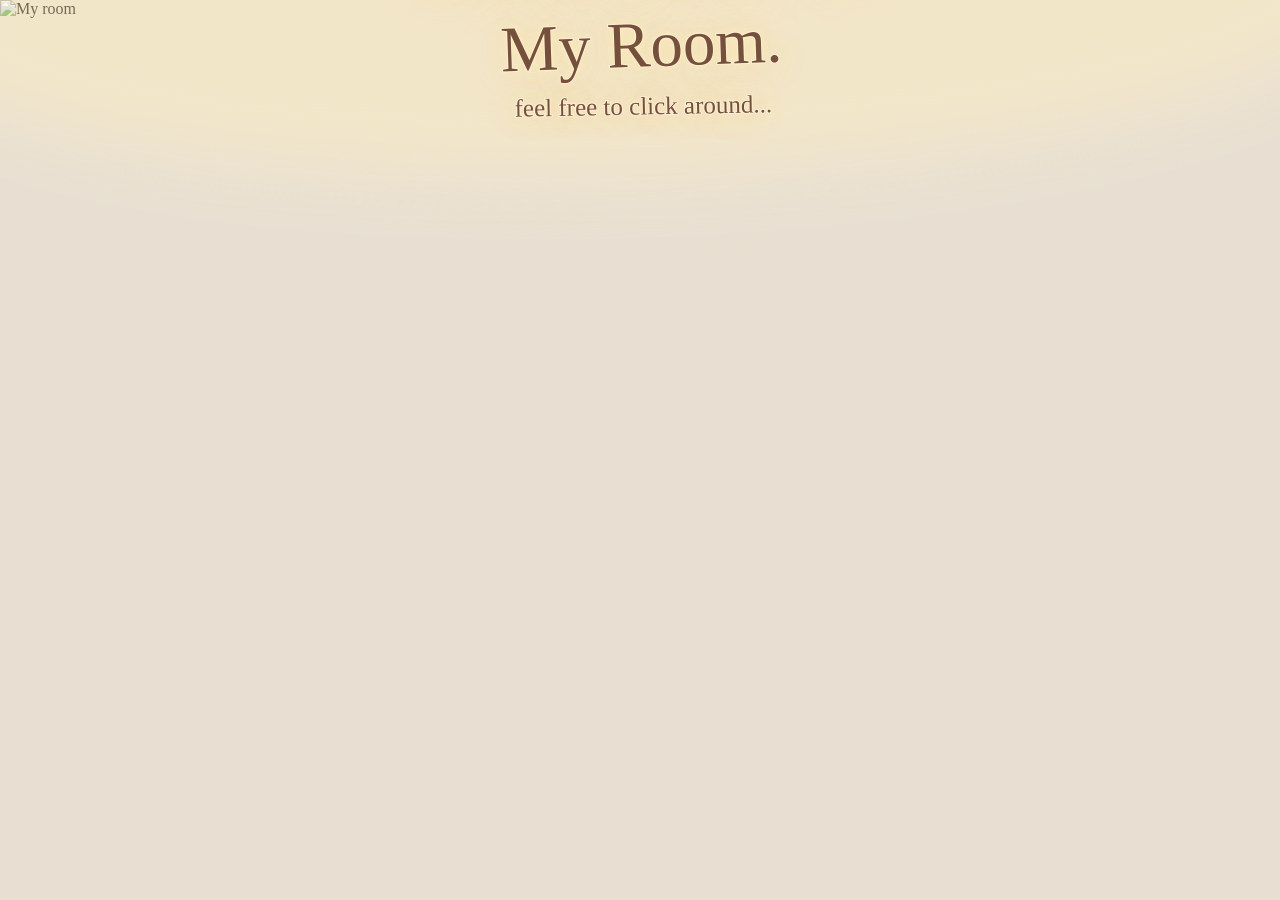
==== index.html @ a24becf7 "Add files via upload" ====
<!DOCTYPE html>
<html lang="en">
<head>
    <meta charset="UTF-8">
    <meta name="viewport" content="width=device-width, initial-scale=1.0">
    <title>My Room</title>
    <link rel="stylesheet" href="css/style.css">
    <link rel="preconnect" href="https://fonts.googleapis.com">
<link rel="preconnect" href="https://fonts.gstatic.com" crossorigin>
<link href="https://fonts.googleapis.com/css2?family=Caveat:wght@400;500;600&family=Special+Elite&display=swap" rel="stylesheet">
</head>
<body>

    <main class="room-container">
        <img src="images/room.png" alt="My room">

        <!-- Vanity -->
        <a href="vanity.html"
       class="room-link vanity-link"
       aria-label="Vanity"></a >

        <!-- Mirror -->
        <a href="mirror.html"
       class="room-link mirror-link"
       aria-label="Mirror"></a >

        <!-- Under the Bed -->
        <a href="underthebed.html"
       class="room-link underthebed-link"
       aria-label="Under the Bed"></a >

        <!-- Key -->
    <a href="key.html"
       class="room-link key-link"
       aria-label="Little Things I Keep"></a >

        <h1 class="room-title">Welcome to
            <span>My Room.</span> 
            <small>feel free to click around...
            </small>
        </h1>
    </main>

</body>
</html>
---- css/style.css ----
@font-face {
    font-family: "Kiddo";
    src: url("Text font/kiddo/kiddo-regular.otf") format("opentype");
}

@font-face {
    font-family: "openboek";
    src: url("Text font2/openboek/openboek-notregular.otf") format("opentype");
}

* {
    margin: 0;
    padding: 0;
    box-sizing: border-box;
}

body {
    background-color: #e8dfd2;
}

.room-container {
    position: relative;
    width: 100%;
    margin: 0 auto;
}

.room-link {
    position: absolute;
    display: block;
    z-index: 20;
    cursor: pointer;
    background-color: transparent;
    border:none;
}

.room-link:hover {
    background: rgba(255, 245, 210, 0.12);
}

/* Interactive areas */

.vanity-link {
    top: 32%;
    left: 6%;
    width: 30%;
    height: 23%;
}

.mirror-link {
    top: 0%;
    left: 0%;
    width: 23%;
    height: 30%;
}

.underthebed-link {
    top: 42%;
    left: 48%;
    width: 25%;
    height: 25%;
}

.key-link {
    top: 2%;
    left: 66%;
    width: 14%;
    height: 17%;
}

.room-container img {
    width: 100%;
    height: auto;
    display: block;
}

.room-title {
    position: absolute;
    top: 50%;
    left: 50%;
    transform: translate(-50%, -50%) rotate(-2deg);
    z-index: 1;
    font-family: "Kiddo";
    font-size: 100px;
    font-weight: normal;
    color: #75513d;
    -webkit-text-stroke: 2px #fff4e5;
    paint-order: stroke fill;
    text-shadow: 3px 4px 0px #c99b98;
    text-align: center;
    width: 100%;
    z-index: 10;
    white-space: nowrap;
    text-shadow:
        0 0 10px rgba(255, 239, 190, 0.8),
        0 0 25px rgba(255, 225, 150, 0.6),
        0 0 45px rgba(255, 225, 150, 0.35);
    isolation: isolate;
}

.room-title::before {
    content: "";
    position: absolute;
    top: 50%;
    left: 50%;
    transform: translate(-50%, -50%);
    width: 115%;
    height: 150%;
    background: rgba(255, 239, 190, 0.45);
    filter: blur(35px);
    border-radius: 50%;
    z-index: -1;
    pointer-events: none;
}

.room-title span {
    display: block;
    font-size: 65px;
    margin-top: -5px;
}

.room-title small {
    display: block;
    margin-top: 10px;
    font-family: "Kiddo";
    font-size: 25px;
    font-weight: normal;
    color: #75513d;
    transform: rotate(1deg);
}

/* Vanity Page */
vanity-gallery {
    position: relative;
    width: 850px;
    max-width: 100%;
    margin: 0 auto;
    padding-bottom: 100px;
}

.vanity-main-photo {
    display: block;
    width: 45%;
    height: auto;
    max-width: 100%;
    margin-top: 30px; 
    border: 3px solid #e8e3d9;
    box-sizing: border-box;
    box-shadow: 0px 10px 20px rgba(0,0,0,0.4),
    0px 0px 48px rgba(255, 250, 248, 0.25);

}

.vanity-page {
    background-color: #2b1b1e;
    color: #F1e8d9;
    line-height: 2.2;
}

.go-back {
    color: #e8c987;
    text-decoration: none;
    border-bottom: 1px solid #e8c987;
    padding-bottom: 3px;
}

.go-back:hover {
    color: #fff0c9;
    opacity: 1;
}
/* Main font */
.vanity-page {
    font-family: 'kiddo', sans-serif;
    font-size: 15px;
    margin-left: 5%;
}

/* title */
.vanity-page .vanity-header h1 {
    font-family: 'openboek';
    font-size: 40px;
}


/* Other three pages */

.mirror-page,
.underbed-page,
.key-page {
    font-family: 'Kiddo', sans-serif;
    line-height: 2.2;
    margin-top: 40px;
    font-size: 1rem;
    margin-left: 3%;
}

/* Titles */
.mirror-page h1,
.underbed-page h1,
.key-page h1 {
    font-family: 'Openboek', serif;
    font-weight: normal;
}


/* Mirror page */
.mirror-page {
    background-color: #2c3a47;
    color: #f0efea;
    line-height: 2.2;
    margin-left: 6%;
    font-size: 1.1rem;
    font-weight: normal;
}

.mirror-page .go-back {
    color: #E8D0B9;
    border-color: #E8D0B9;
}
 mirror-gallery {
    position: relative;
    width: 600px;
    max-width: 100%;
    margin: 0 auto;
    padding-bottom: 100px;
}

.mirror-main-photo {
    display: block;
    width: 30%;
    position: absolute;
    top: 200px;
    right: 12%;
    z-index: 1;
    max-width: 100%;
    margin: 45px auto 0;
    border: 2px solid #ffffff
}

.mirror-small-photo {
    position: absolute;
    width: 20%;
    height: auto;
    right: 40%;
    z-index: 2;
    top: 190px;
    box-shadow: 5px 5px 15px rgba(0,0,0,0.2)
}


/* UNDER THE BED */
.underbed-page {
    background-color: #51464D;
    color: #F1E8E9;
    line-height: 2.2;
    margin-left: 5%
}

.underbed-page .go-back {
    color: #D7C1CF;
    border-color: #D7C1CF;
}

.underbed-gallery {
    position: relative;
    width: 850px;
    max-width: 100%;
    margin: 0 auto;
    padding-bottom: 100px;
}

.underbed-container {
    display: flex;
    justify-content: space-between;
    align-items: flex-start;
    margin-top: 40px;
    padding: 0 5%;
    gap: 40px;
}

.underbed-main-photo {
    display: block;
    width: 55%;
    height: auto;
    max-width: 100%;
    margin: 85px auto 0;
    left: 20%;
    border: 3px solid #2a2133;
    box-sizing: border-box;
    box-shadow: 0px 10px 20px rgba(0,0,0,0.6),
    0px 0px 60px rgba(74,48,87,0.6);
}

.underbed-small-photo {
    position: absolute;
    width: 20%;
    height: auto;
    right: 5%;
    top: 195px;
    border: 2px solid #2a2133;
    box-sizing: border-box;
    box-shadow: 0px 8px 15px rgba(0,0,0,0.6),
    0px 0px 40px rgba(74,48,87,0.5);
}
/* Key Page */
.key-page {
    background-color: #4a3424;
    color: #FFF1D8;
}

.key-page .go-back {
    color: #EADCC0;
    border-color: #EADCC0;
}

.key-description{
    font-size: 1.2rem;
    line-height: 2;
    margin-top: 30px;
    margin-bottom: 50 px;
}
    
    key-gallery {
    position: relative;
    width: 600px;
    max-width: 100%;
    margin: 0 auto;
    padding-bottom: 100px;
}

.key-main-photo {
    display: block;
    width: 35%;
    height: auto;
    max-width: 100%;
    margin: 45px auto 0;
    box-shadow: 0 0 40px rgba(255, 215, 0, 0.35)
}

.key-detail-photo {
    position: absolute;
    width: 20%;
    height: auto;
    right: 19%;
    top: 220px;
    box-shadow: 0 0 30px rgba(255,215,0,0.45)
}
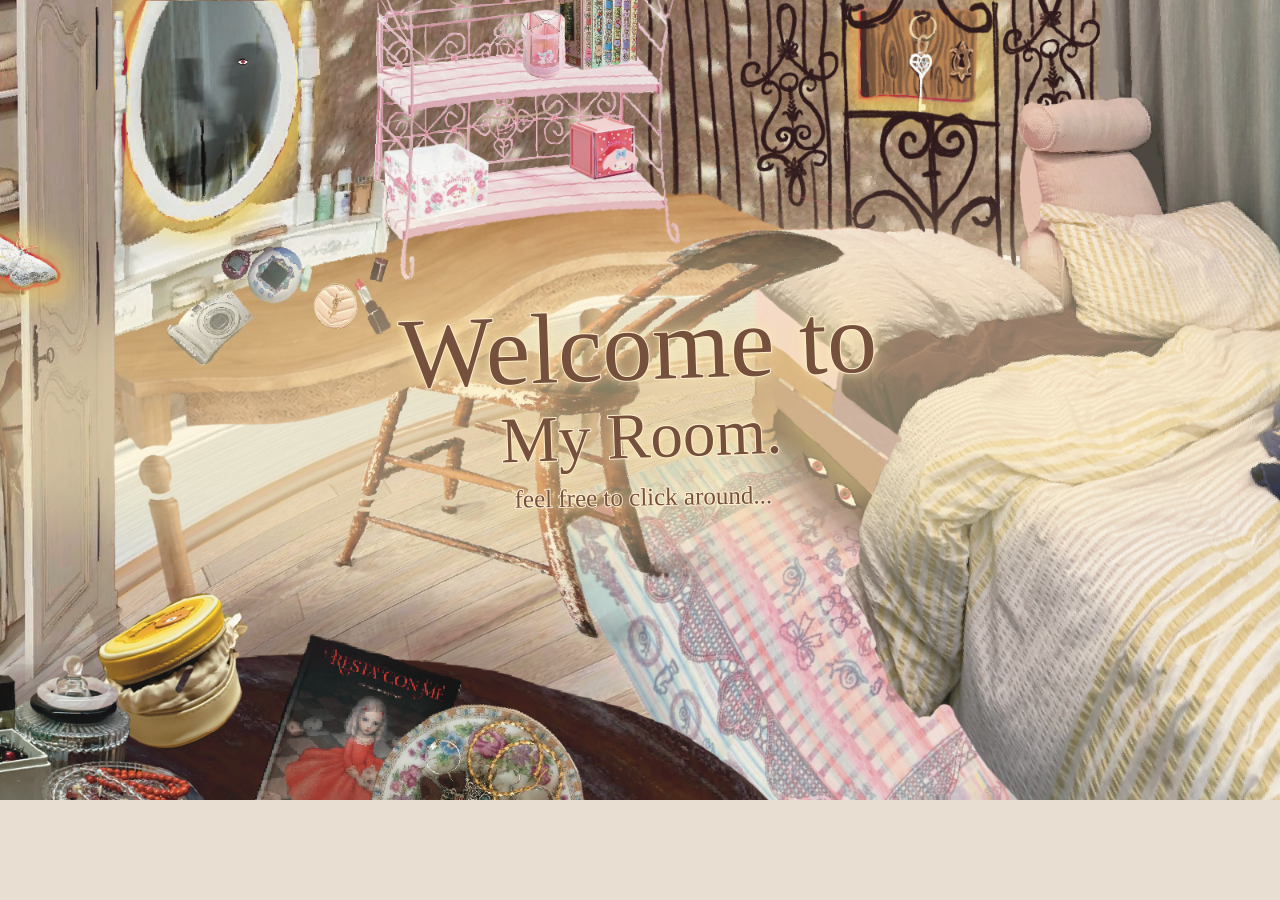
==== commit 3d6526ed: "Change image file extension from .png to .PNG" ====
--- a/index.html
+++ b/index.html
@@ -12,7 +12,7 @@
 <body>
 
     <main class="room-container">
-        <img src="images/room.png" alt="My room">
+        <img src="images/room.PNG" alt="My room">
 
         <!-- Vanity -->
         <a href="vanity.html"
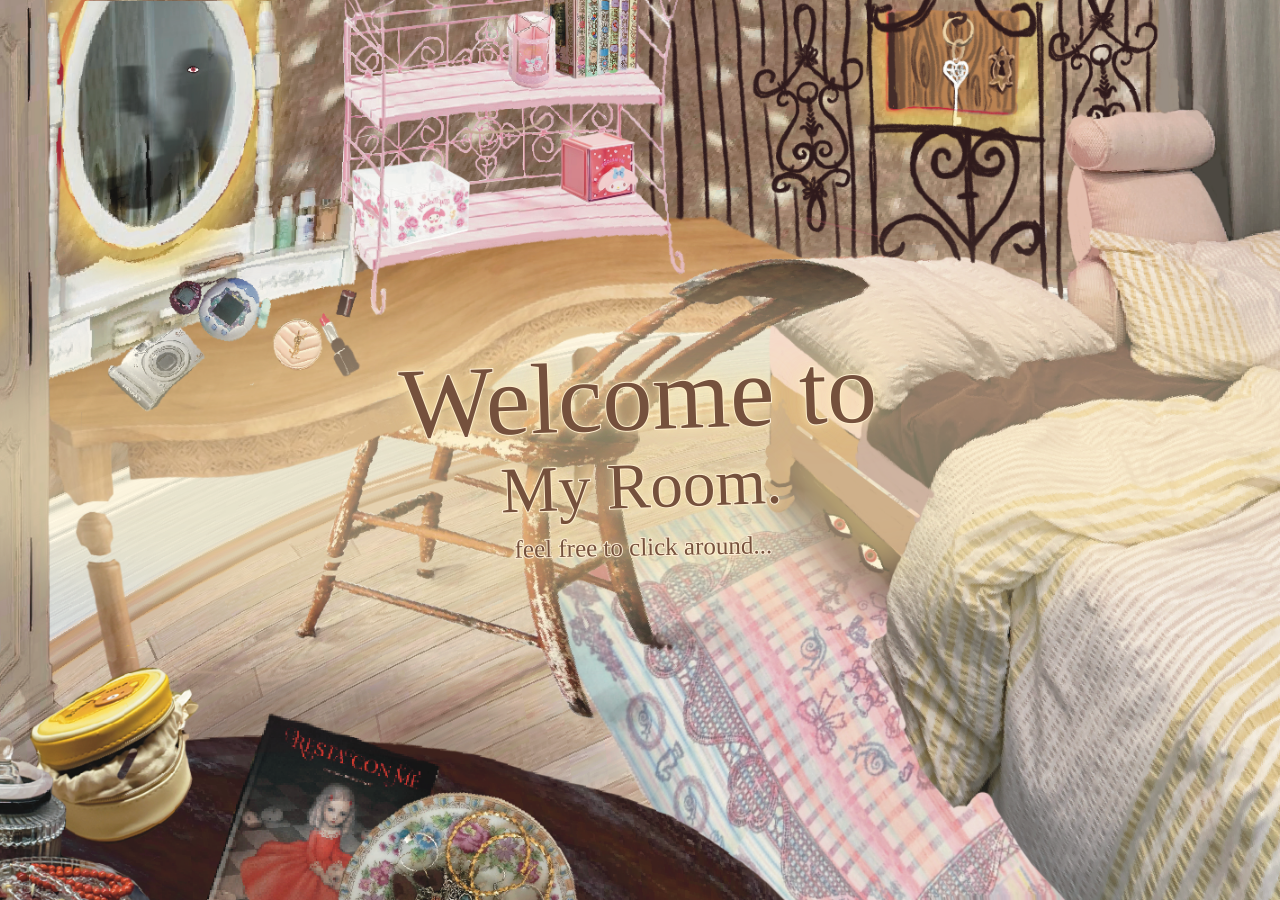
==== commit 1c11ab47: "Add version query to stylesheet link" ====
--- a/index.html
+++ b/index.html
@@ -4,7 +4,7 @@
     <meta charset="UTF-8">
     <meta name="viewport" content="width=device-width, initial-scale=1.0">
     <title>My Room</title>
-    <link rel="stylesheet" href="css/style.css">
+    <link rel="stylesheet" href="css/style.css?v=2">
     <link rel="preconnect" href="https://fonts.googleapis.com">
 <link rel="preconnect" href="https://fonts.gstatic.com" crossorigin>
 <link href="https://fonts.googleapis.com/css2?family=Caveat:wght@400;500;600&family=Special+Elite&display=swap" rel="stylesheet">
--- a/css/style.css
+++ b/css/style.css
@@ -1,11 +1,11 @@
 @font-face {
     font-family: "Kiddo";
-    src: url("Text font/kiddo/kiddo-regular.otf") format("opentype");
+    src: url("../Text%20font/kiddo/kiddo-regular.otf") format("opentype");
 }
 
 @font-face {
     font-family: "openboek";
-    src: url("Text font2/openboek/openboek-notregular.otf") format("opentype");
+    src: url("../Text%20font2/openboek/openboek-notregular.otf") format("opentype");
 }
 
 * {
@@ -21,6 +21,7 @@
 .room-container {
     position: relative;
     width: 100%;
+    height: 100vh;
     margin: 0 auto;
 }
 
@@ -44,6 +45,8 @@
     left: 6%;
     width: 30%;
     height: 23%;
+    position: absolute;
+    z-index: 10;
 }
 
 .mirror-link {
@@ -51,6 +54,8 @@
     left: 0%;
     width: 23%;
     height: 30%;
+    position: absolute;
+    z-index: 10;
 }
 
 .underthebed-link {
@@ -58,6 +63,8 @@
     left: 48%;
     width: 25%;
     height: 25%;
+    position: absolute;
+    z-index: 10;
 }
 
 .key-link {
@@ -65,15 +72,21 @@
     left: 66%;
     width: 14%;
     height: 17%;
+    position: absolute;
+    z-index:10;
 }
 
 .room-container img {
-    width: 100%;
-    height: auto;
-    display: block;
+    width: 100vw;
+    height: 100vh;
+    object-fit: cover;
+    position:absolute;
+    display: block;
+    z-index: -1;
 }
 
 .room-title {
+    margin: 0;
     position: absolute;
     top: 50%;
     left: 50%;
@@ -85,11 +98,10 @@
     color: #75513d;
     -webkit-text-stroke: 2px #fff4e5;
     paint-order: stroke fill;
-    text-shadow: 3px 4px 0px #c99b98;
     text-align: center;
     width: 100%;
-    z-index: 10;
     white-space: nowrap;
+    margin: 0;
     text-shadow:
         0 0 10px rgba(255, 239, 190, 0.8),
         0 0 25px rgba(255, 225, 150, 0.6),
@@ -169,7 +181,7 @@
 }
 /* Main font */
 .vanity-page {
-    font-family: 'kiddo', sans-serif;
+    font-family: 'Kiddo', sans-serif;
     font-size: 15px;
     margin-left: 5%;
 }
@@ -197,7 +209,7 @@
 .mirror-page h1,
 .underbed-page h1,
 .key-page h1 {
-    font-family: 'Openboek', serif;
+    font-family: 'openboek', serif;
     font-weight: normal;
 }
 
